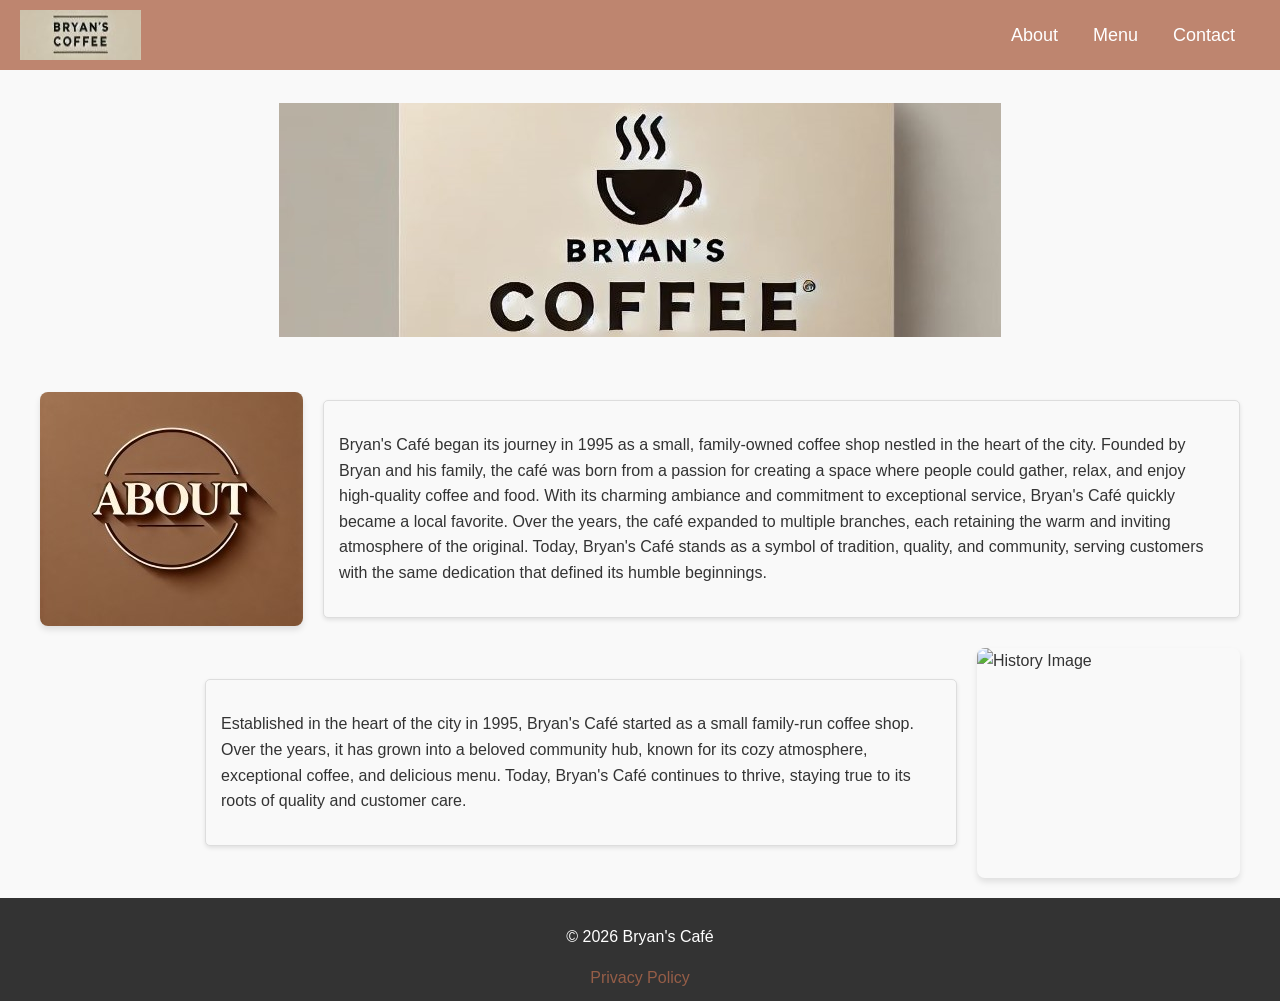
==== index.html @ 619d1a0f "Add files via upload" ====
<!-- Project: bryanCafe -->
<!DOCTYPE html>
<html lang="en">
<head>
    <meta charset="UTF-8">
    <meta name="viewport" content="width=device-width, initial-scale=1.0">
    <title>About</title>
    <link rel="stylesheet" href="styles.css">
    <script src="script.js" defer></script>
</head>
<body>
    <!-- Navigation -->
    <header>
        <div class="logo">
            <img src="logo.jpg" alt="Bryan's Café Logo" width="121" height="43">
        </div>
        <nav>
            <ul>
                <li><a href="index.html">About</a></li>
                <li><a href="Menu.html">Menu</a></li>
                <li><a href="Contact.html">Contact</a></li>
            </ul>
        </nav>
    </header>
  
    <!-- Banner Section -->
    <div class="banner">
        <img src="banner.jpg" alt="Bryan's Café Banner" width="722" height="234">
    </div>
   <!-- Main Section -->
    <main>
        <!-- About Section -->
        <section class="about">
            <img src="about.jpg" alt="About Image" width="263" height="234">
            <div class="text-box">
                <p>
                    Bryan's Café began its journey in 1995 as a small, family-owned coffee shop nestled in the heart of the city.
                    Founded by Bryan and his family, the café was born from a passion for creating a space where people could
                    gather, relax, and enjoy high-quality coffee and food. With its charming ambiance and commitment to
                    exceptional service, Bryan's Café quickly became a local favorite. Over the years, the café expanded to
                    multiple branches, each retaining the warm and inviting atmosphere of the original. Today, Bryan's Café
                    stands as a symbol of tradition, quality, and community, serving customers with the same dedication that
                    defined its humble beginnings.
                </p>
            </div>
        </section>

        <!-- History Section -->
        <section class="history">
            <img src="history.jpg" alt="History Image" width="263" height="230">
            <div class="text-box">
                <p>
                    Established in the heart of the city in 1995, Bryan's Café started as a small family-run coffee shop. Over
                    the years, it has grown into a beloved community hub, known for its cozy atmosphere, exceptional coffee,
                    and delicious menu. Today, Bryan's Café continues to thrive, staying true to its roots of quality and
                    customer care.
                </p>
            </div>
        </section>
    </main>

    <!-- Footer -->
    <footer>
        <p>&copy; <span id="year"></span> Bryan's Café</p>
        <a href="privacy.html" target="_blank">Privacy Policy</a>
    </footer>
</body>
</html>
---- styles.css ----
/* General Styles */
body {
    font-family: Arial, sans-serif;
    margin: 0;
    padding: 0;
    box-sizing: border-box;
    line-height: 1.6;
    background-color: #f9f9f9;
    color: #333;
}

header {
    background-color: #af684ccb;
    color: #fff;
    padding: 10px 0;
    position: sticky;
    top: 0;
    z-index: 1000;
    display: flex;
    align-items: center;
    justify-content: space-between;
}

header .logo {
    display: flex;
    align-items: center;
    margin-left: 20px;
}

header .logo img {
    height: 50px;
    margin-right: 10px;
}

nav {
    display: flex;
    justify-content: space-between;
    align-items: center;
    margin-right: 20px;
}

nav a {
    color: #fff;
    text-decoration: none;
    margin-right: 15px;
    font-size: 18px;
}

nav ul {
    list-style: none;
    display: flex;
    margin: 0;
    padding: 0;
}

nav ul li {
    margin: 0 10px;
}

/* Banner Styles */
.banner {
    height: 300px;
    display: flex;
    justify-content: center;
    align-items: center;
    color: #fff;
    text-shadow: 2px 2px 4px rgba(0, 0, 0, 0.7);
}

.banner h1 {
    font-size: 3rem;
}

/* About Section */
.about {
    display: flex;
    flex-direction: row;
    align-items: center;
    gap: 20px;
    margin: 20px auto;
    max-width: 1200px;
}

.about img {
    max-width: 40%;
    height: auto;
    border-radius: 8px;
    box-shadow: 0 4px 6px rgba(0, 0, 0, 0.1);
}

.about-text {
    max-width: 60%;
    text-align: justify;
}

.about-text p {
    line-height: 1.8;
    font-size: 1rem;
}

/* History Section */
.history {
    display: flex;
    flex-direction: row;
    align-items: center;
    gap: 20px;
    margin: 20px auto;
    max-width: 1200px;
}

.history img {
    max-width: 40%;
    height: auto;
    border-radius: 8px;
    box-shadow: 0 4px 6px rgba(0, 0, 0, 0.1);
}

.history-text {
    max-width: 60%;
    text-align: justify;
}

.history-text p {
    line-height: 1.8;
    font-size: 1rem;
}

/* Footer */
footer {
    background: #333;
    color: #fff;
    text-align: center;
    padding: 10px 0;
    position: relative;
    bottom: 0;
    width: 100%;
}

footer a {
    color: #af684ccb;
    text-decoration: none;
}
table {
    width: 100%;
    border-collapse: collapse;
    margin: 20px 0;
    font-size: 16px;
    text-align: left;
}

table th, table td {
    border: 1px solid #af684ccb;
    padding: 8px;
}

table th {
    background-color: #af684ccb;
    font-weight: bold;
    text-align: center;
}

table td {
    vertical-align: top;
}

/* Menu Page */
#menu h2, #menu h3 {
    text-align: center;
    margin-bottom: 20px;
}

#menu ul {
    list-style: none;
    padding: 0;
    display: flex;
    flex-wrap: wrap;
    justify-content: center;
}

#menu ul li {
    background: #fff;
    margin: 10px;
    padding: 15px;
    border: 1px solid #ddd;
    flex: 1 1 calc(45% - 20px);
    max-width: calc(45% - 20px);
    box-shadow: 0 2px 4px rgba(0, 0, 0, 0.1);
    border-radius: 5px;
    text-align: center;
}

/* Contact Page */
#contact form {
    max-width: 600px;
    margin: 20px auto;
    padding: 20px;
    background: #fff;
    border: 1px solid #ddd;
    border-radius: 5px;
}

#contact label {
    display: block;
    margin-bottom: 5px;
    font-weight: bold;
}

#contact input, #contact textarea {
    width: 100%;
    padding: 10px;
    margin-bottom: 10px;
    border: 1px solid #ddd;
    border-radius: 5px;
}

#contact button {
    display: block;
    width: 100%;
    padding: 10px;
    background: #af684ccb;
    color: #fff;
    border: none;
    border-radius: 5px;
    font-size: 16px;
    cursor: pointer;
}

#contact button:hover {
    background: af684ccb;
}

.branches ul {
    list-style: none;
    padding: 0;
    width: 90%;
    margin: auto;
}

.branches ul li {
    margin-bottom: 20px;
    padding: 10px;
    background: #fff;
    border: 1px solid #ddd;
    border-radius: 5px;
}
.text-box {
    border: 1px solid #9e694a;
    padding: 15px;
    margin: 10px 0;
    background-color: #ffffff;
    border-radius: 5px;
    box-shadow: 0 2px 4px rgba(0, 0, 0, 0.1);
}
.text-box {
    border: 1px solid #ddd;
    padding: 15px;
    margin: 10px 0;
    background-color: #f9f9f9;
    border-radius: 5px;
    box-shadow: 0 2px 4px rgba(0, 0, 0, 0.1);
}

.history {
    display: flex;
    flex-direction: row-reverse;
    align-items: center;
    gap: 20px;
    margin: 20px auto;
    max-width: 1200px;
}

.history img {
    max-width: 40%;
    height: auto;
    border-radius: 8px;
    box-shadow: 0 4px 6px rgba(0, 0, 0, 0.1);
}

.history .text-box {
    max-width: 60%;
}
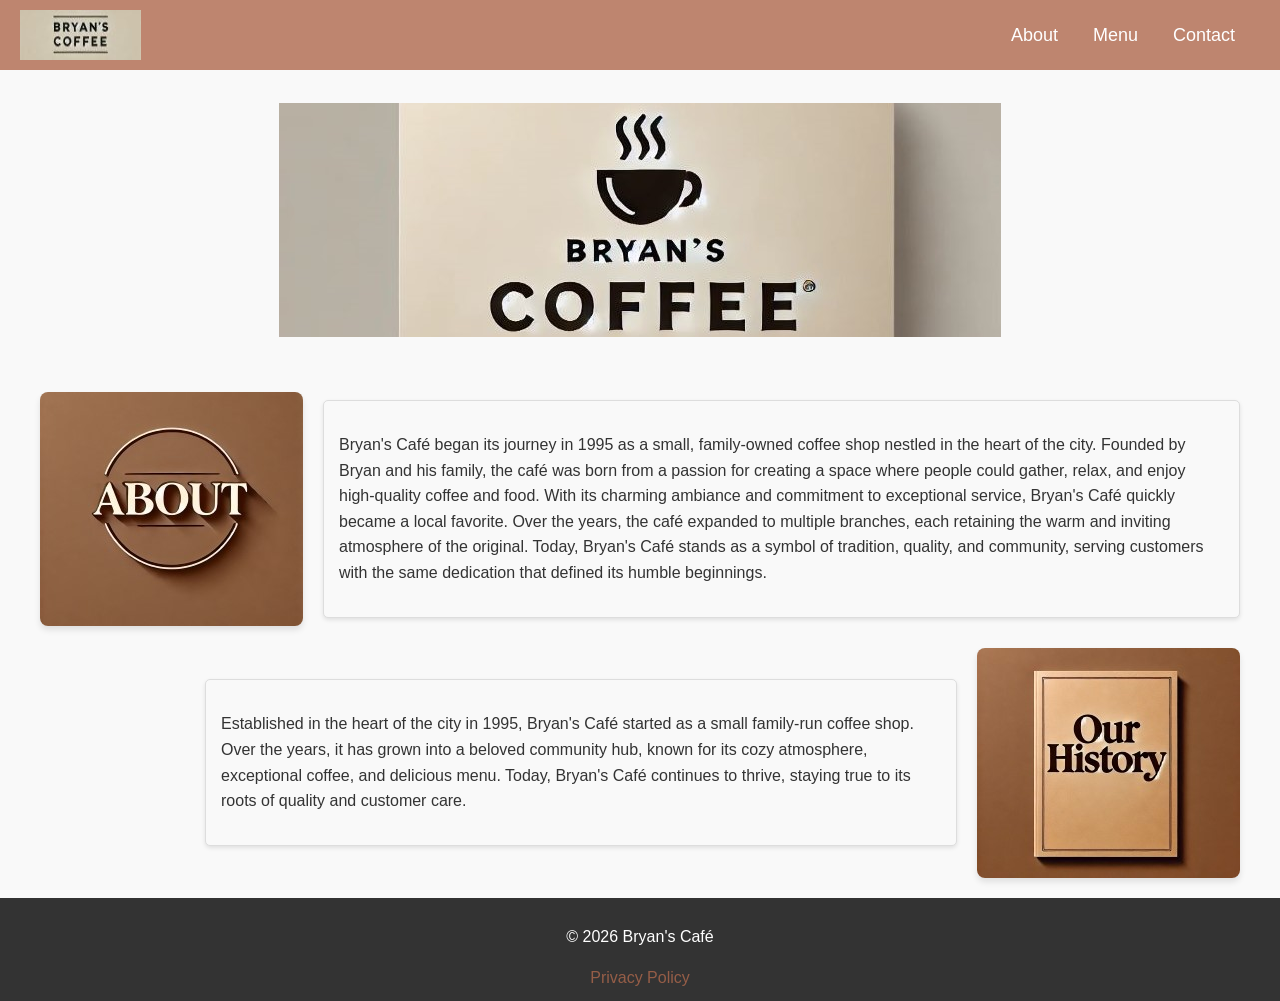
==== commit 76762c08: "Add files via upload" ====
--- a/index.html
+++ b/index.html
@@ -12,7 +12,7 @@
     <!-- Navigation -->
     <header>
         <div class="logo">
-            <img src="logo.jpg" alt="Bryan's Café Logo" width="121" height="43">
+            <img src="images/logo.jpg" alt="Bryan's Café Logo" width="121" height="43">
         </div>
         <nav>
             <ul>
@@ -25,13 +25,13 @@
   
     <!-- Banner Section -->
     <div class="banner">
-        <img src="banner.jpg" alt="Bryan's Café Banner" width="722" height="234">
+        <img src="images/banner.jpg" alt="Bryan's Café Banner" width="722" height="234">
     </div>
    <!-- Main Section -->
     <main>
         <!-- About Section -->
         <section class="about">
-            <img src="about.jpg" alt="About Image" width="263" height="234">
+            <img src="images/about.jpg" alt="About Image" width="263" height="234">
             <div class="text-box">
                 <p>
                     Bryan's Café began its journey in 1995 as a small, family-owned coffee shop nestled in the heart of the city.
@@ -47,7 +47,7 @@
 
         <!-- History Section -->
         <section class="history">
-            <img src="history.jpg" alt="History Image" width="263" height="230">
+            <img src="images/our history.jpg" alt="History Image" width="263" height="230">
             <div class="text-box">
                 <p>
                     Established in the heart of the city in 1995, Bryan's Café started as a small family-run coffee shop. Over
